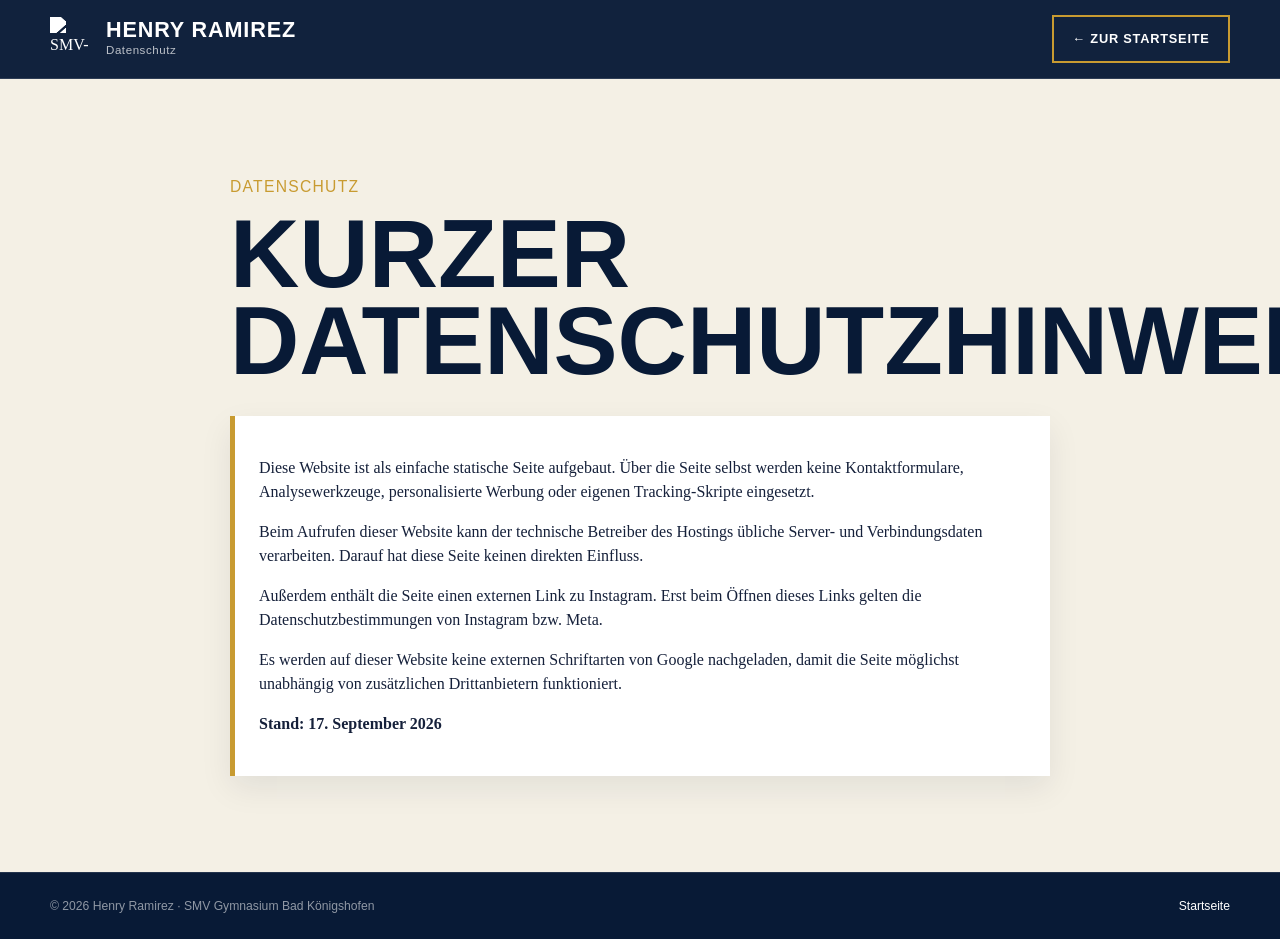
==== datenschutz.html @ b8ba14d7 "Add files via upload" ====
<!DOCTYPE html>
<html lang="de">
<head>
  <meta charset="UTF-8">
  <meta name="viewport" content="width=device-width, initial-scale=1.0">
  <meta name="description" content="Datenschutzhinweise für die Website von Henry Ramirez.">
  <title>Datenschutz | Henry Ramirez</title>
  <link rel="stylesheet" href="styles.css">
</head>
<body>
  <header class="site-header">
    <div class="header-inner">
      <a class="brand" href="index.html" aria-label="Zur Startseite">
        <img
          class="brand-logo"
          src="images/smv-logo.png"
          alt="SMV-Logo des Gymnasiums Bad Königshofen"
          width="52"
          height="52"
        >
        <span class="brand-copy">
          <strong>Henry Ramirez</strong>
          <small>Datenschutz</small>
        </span>
      </a>
      <a class="button button-outline" href="index.html" style="margin:0">← Zur Startseite</a>
    </div>
  </header>

  <main class="section" style="background:#f4f0e5; padding:6rem 0; min-height:70vh;">
    <div class="container" style="max-width:820px;">
      <p class="eyebrow">Datenschutz</p>
      <h1 style="margin:0; color:#081a36; font-family:Impact,Haettenschweiler,'Arial Narrow Bold',sans-serif; font-size:clamp(3.2rem,8vw,6rem); line-height:.9; text-transform:uppercase;">Kurzer Datenschutzhinweis</h1>

      <div style="margin-top:2rem; background:#fff; padding:1.5rem; border-left:5px solid #c89b31; box-shadow:0 12px 30px rgba(8,26,54,.08);">
        <p>Diese Website ist als einfache statische Seite aufgebaut. Über die Seite selbst werden keine Kontaktformulare, Analysewerkzeuge, personalisierte Werbung oder eigenen Tracking-Skripte eingesetzt.</p>
        <p>Beim Aufrufen dieser Website kann der technische Betreiber des Hostings übliche Server- und Verbindungsdaten verarbeiten. Darauf hat diese Seite keinen direkten Einfluss.</p>
        <p>Außerdem enthält die Seite einen externen Link zu Instagram. Erst beim Öffnen dieses Links gelten die Datenschutzbestimmungen von Instagram bzw. Meta.</p>
        <p>Es werden auf dieser Website keine externen Schriftarten von Google nachgeladen, damit die Seite möglichst unabhängig von zusätzlichen Drittanbietern funktioniert.</p>
        <p><strong>Stand: 17. September 2026</strong></p>
      </div>
    </div>
  </main>

  <footer class="site-footer">
    <div class="footer-bottom">
      <div class="container footer-bottom-inner">
        <p>&copy; 2026 Henry Ramirez · SMV Gymnasium Bad Königshofen</p>
        <a href="index.html">Startseite</a>
      </div>
    </div>
  </footer>
</body>
</html>
---- styles.css ----
:root {
  --navy: #081a36;
  --navy-2: #10284d;
  --cream: #f4f0e5;
  --cream-2: #ebe6d8;
  --gold: #c89b31;
  --gold-light: #d8b766;
  --white: #ffffff;
  --ink: #15203a;
  --muted: #626a78;
  --line: rgba(8, 26, 54, 0.13);
  --shadow: 0 18px 50px rgba(8, 26, 54, 0.13);
  --radius: 24px;
  --max-width: 1180px;
}

* {
  box-sizing: border-box;
}

html {
  scroll-behavior: smooth;
  scroll-padding-top: 84px;
}

body {
  margin: 0;
  color: var(--ink);
  background: var(--white);
  font-family: Georgia, "Times New Roman", serif;
  line-height: 1.5;
  overflow-x: hidden;
}

img {
  display: block;
  max-width: 100%;
}

a {
  color: inherit;
}

button,
input,
label {
  font: inherit;
}

.skip-link {
  position: fixed;
  left: 1rem;
  top: -4rem;
  z-index: 9999;
  padding: .65rem .9rem;
  background: var(--gold);
  color: var(--navy);
  text-decoration: none;
  font-weight: 700;
}

.skip-link:focus {
  top: 1rem;
}

.container {
  width: min(calc(100% - 2rem), var(--max-width));
  margin-inline: auto;
}

.section {
  position: relative;
  isolation: isolate;
}

/* ---------------- HEADER ---------------- */
.site-header {
  position: sticky;
  top: 0;
  z-index: 1000;
  border-bottom: 1px solid rgba(255, 255, 255, .12);
  background: rgba(8, 26, 54, .96);
  backdrop-filter: blur(10px);
}

.header-inner {
  width: min(calc(100% - 2rem), var(--max-width));
  min-height: 78px;
  margin-inline: auto;
  display: flex;
  align-items: center;
  justify-content: space-between;
  gap: 2rem;
}

.brand {
  display: inline-flex;
  align-items: center;
  gap: .75rem;
  color: var(--white);
  text-decoration: none;
  min-width: 0;
}

.brand-logo {
  width: 44px;
  height: 44px;
  object-fit: contain;
  filter: brightness(0) invert(1);
}

.brand-copy {
  display: grid;
  gap: .05rem;
}

.brand-copy strong {
  font-family: Impact, Haettenschweiler, "Arial Narrow Bold", sans-serif;
  font-size: 1.35rem;
  letter-spacing: .04em;
  text-transform: uppercase;
  line-height: 1;
}

.brand-copy small {
  color: rgba(255, 255, 255, .72);
  font-family: Arial, Helvetica, sans-serif;
  font-size: .72rem;
  letter-spacing: .05em;
}

.main-nav {
  display: flex;
  align-items: center;
  gap: .35rem;
}

.main-nav a {
  position: relative;
  padding: .6rem .8rem;
  color: rgba(255, 255, 255, .83);
  text-decoration: none;
  font-family: Arial, Helvetica, sans-serif;
  font-size: .86rem;
  font-weight: 700;
  letter-spacing: .04em;
  transition: color .2s ease;
}

.main-nav a::after {
  content: "";
  position: absolute;
  left: .8rem;
  right: .8rem;
  bottom: .35rem;
  height: 2px;
  background: var(--gold);
  transform: scaleX(0);
  transform-origin: left;
  transition: transform .2s ease;
}

.main-nav a:hover,
.main-nav a:focus-visible {
  color: var(--white);
}

.main-nav a:hover::after,
.main-nav a:focus-visible::after {
  transform: scaleX(1);
}

.nav-toggle,
.burger {
  display: none;
}

/* ---------------- HERO ---------------- */
.hero {
  min-height: 690px;
  display: grid;
  align-items: center;
  overflow: hidden;
  background: var(--white);
}

.hero::before {
  content: "";
  position: absolute;
  inset: 0 auto 0 0;
  width: 58%;
  background: var(--cream);
  clip-path: polygon(0 0, 78% 0, 100% 48%, 80% 100%, 0 100%);
  z-index: -1;
}

.hero-diagonal {
  position: absolute;
  right: -12vw;
  top: -18vh;
  width: 45vw;
  height: 75vw;
  max-width: 720px;
  max-height: 900px;
  border: 3px solid rgba(200, 155, 49, .55);
  transform: rotate(28deg);
  border-radius: 50%;
  z-index: -1;
  opacity: .42;
}

.hero-grid {
  min-height: 690px;
  display: grid;
  grid-template-columns: 1.05fr .95fr;
  align-items: center;
  gap: clamp(2rem, 6vw, 7rem);
  padding: 5.4rem 0 4rem;
}

.eyebrow,
.footer-kicker {
  margin: 0 0 .8rem;
  color: var(--gold);
  font-family: Impact, Haettenschweiler, "Arial Narrow Bold", sans-serif;
  font-size: .98rem;
  letter-spacing: .08em;
  text-transform: uppercase;
}

.hero h1 {
  margin: 0;
  max-width: 720px;
  color: var(--navy);
  font-family: Impact, Haettenschweiler, "Arial Narrow Bold", sans-serif;
  font-size: clamp(4rem, 8vw, 7.7rem);
  line-height: .87;
  letter-spacing: .015em;
  text-transform: uppercase;
}

.hero h1 span {
  display: inline-block;
  color: var(--navy-2);
  transform: translateX(.04em);
}

.hero-lead {
  max-width: 620px;
  margin: 1.5rem 0 0;
  font-size: clamp(1.04rem, 1.3vw, 1.2rem);
}

.hero-facts {
  display: flex;
  flex-wrap: wrap;
  gap: .6rem .9rem;
  margin-top: 1.55rem;
  font-family: Arial, Helvetica, sans-serif;
  font-size: .79rem;
  font-weight: 700;
  letter-spacing: .03em;
}

.hero-facts span {
  display: inline-flex;
  align-items: center;
  gap: .6rem;
}

.hero-facts span:not(:last-child)::after {
  content: "•";
  color: var(--gold);
}

.button {
  display: inline-flex;
  align-items: center;
  justify-content: center;
  gap: .8rem;
  min-height: 48px;
  margin-top: 1.8rem;
  padding: .75rem 1.15rem;
  border: 2px solid transparent;
  text-decoration: none;
  font-family: Arial, Helvetica, sans-serif;
  font-size: .8rem;
  font-weight: 800;
  letter-spacing: .06em;
  text-transform: uppercase;
  transition: transform .2s ease, box-shadow .2s ease, background-color .2s ease, color .2s ease;
}

.button span {
  font-size: 1.1rem;
  transition: transform .2s ease;
}

.button:hover {
  transform: translateY(-3px);
}

.button:hover span {
  transform: translateX(3px);
}

.button-gold {
  background: var(--gold);
  color: var(--navy);
  box-shadow: 10px 10px 0 var(--navy);
}

.button-gold:hover,
.button-gold:focus-visible {
  box-shadow: 6px 6px 0 var(--navy);
}

.hero-visual {
  display: grid;
  justify-items: center;
  gap: 1.5rem;
}

.portrait-frame {
  position: relative;
  width: min(430px, 92vw);
  aspect-ratio: 1 / 1;
  padding: 15px;
  border: 4px solid var(--gold);
  border-radius: 50%;
  background: var(--white);
  box-shadow: 0 0 0 8px rgba(200, 155, 49, .13), var(--shadow);
  overflow: hidden;
}

.portrait-frame img {
  width: 100%;
  height: 100%;
  object-fit: cover;
  border-radius: 50%;
  background: linear-gradient(145deg, var(--cream-2), var(--white));
}

.portrait-fallback {
  position: absolute;
  inset: 15px;
  display: grid;
  place-items: center;
  border-radius: 50%;
  background: radial-gradient(circle at 35% 35%, #ffffff 0 23%, var(--cream-2) 24% 100%);
  color: var(--navy);
  font-family: Impact, Haettenschweiler, "Arial Narrow Bold", sans-serif;
  font-size: clamp(2.2rem, 4vw, 3.6rem);
  line-height: .85;
  text-align: center;
  letter-spacing: .05em;
  text-transform: uppercase;
}

.portrait-frame:has(img) .portrait-fallback {
  opacity: 0;
  pointer-events: none;
}

.election-card {
  display: grid;
  gap: .15rem;
  width: min(360px, 86vw);
  padding: 1rem 1.2rem 1.05rem;
  background: var(--navy);
  color: var(--white);
  box-shadow: 12px 12px 0 var(--gold);
  transform: rotate(-1.1deg);
}

.election-label {
  color: var(--gold-light);
  font-family: Impact, Haettenschweiler, "Arial Narrow Bold", sans-serif;
  font-size: .95rem;
  letter-spacing: .08em;
  text-transform: uppercase;
}

.election-card strong {
  font-family: Impact, Haettenschweiler, "Arial Narrow Bold", sans-serif;
  font-size: clamp(1.15rem, 2vw, 1.55rem);
  letter-spacing: .02em;
  text-transform: uppercase;
}

/* ---------------- IDEAS ---------------- */
.ideas {
  background: #f2f2f0;
  padding: 6.4rem 0 6rem;
  overflow: hidden;
}

.ideas::before {
  content: "";
  position: absolute;
  left: -10%;
  bottom: 8%;
  width: 46%;
  height: 70%;
  background: var(--cream);
  clip-path: polygon(0 20%, 72% 0, 100% 34%, 78% 100%, 0 100%);
  opacity: .86;
  z-index: -1;
}

.section-heading {
  max-width: 760px;
  margin-bottom: 3.1rem;
}

.section-heading h2 {
  margin: 0;
  color: var(--navy);
  font-family: Impact, Haettenschweiler, "Arial Narrow Bold", sans-serif;
  font-size: clamp(3rem, 6vw, 5.6rem);
  line-height: .9;
  letter-spacing: .01em;
  text-transform: uppercase;
}

.section-heading > p:last-child {
  max-width: 700px;
  margin: 1.3rem 0 0;
  font-size: 1.06rem;
}

.ideas-grid {
  display: grid;
  grid-template-columns: repeat(3, 1fr);
  gap: 1.25rem;
}

.idea-card {
  position: relative;
  min-height: 320px;
  padding: 1.55rem 1.55rem 1.7rem;
  background: var(--white);
  border: 1px solid var(--line);
  box-shadow: 0 10px 28px rgba(8, 26, 54, .05);
  transition: transform .25s ease, box-shadow .25s ease, border-color .25s ease;
}

.idea-card:hover {
  transform: translateY(-8px);
  border-color: rgba(200, 155, 49, .7);
  box-shadow: 0 22px 42px rgba(8, 26, 54, .12);
}

.idea-number {
  color: var(--gold);
  font-family: Impact, Haettenschweiler, "Arial Narrow Bold", sans-serif;
  font-size: 2.6rem;
  line-height: 1;
  letter-spacing: .06em;
}

.idea-card h3 {
  margin: 1.25rem 0 .8rem;
  color: var(--navy);
  font-family: Impact, Haettenschweiler, "Arial Narrow Bold", sans-serif;
  font-size: 1.65rem;
  line-height: 1.02;
  letter-spacing: .015em;
  text-transform: uppercase;
}

.idea-card p {
  margin: 0;
  color: #454d5b;
}

.idea-line {
  display: block;
  width: 64px;
  height: 4px;
  margin-top: 1.65rem;
  background: var(--gold);
}

.ideas-note {
  display: flex;
  align-items: center;
  justify-content: space-between;
  gap: 2rem;
  margin-top: 1.5rem;
  padding: 1.35rem 1.5rem;
  background: var(--navy);
  color: var(--white);
  box-shadow: 12px 12px 0 var(--gold);
}

.ideas-note .eyebrow {
  margin-bottom: .25rem;
}

.ideas-note h3 {
  margin: 0;
  font-family: Impact, Haettenschweiler, "Arial Narrow Bold", sans-serif;
  font-size: 1.7rem;
  line-height: 1;
  letter-spacing: .02em;
  text-transform: uppercase;
}

.button-outline {
  margin: 0;
  border-color: var(--gold);
  color: var(--white);
  white-space: nowrap;
}

.button-outline:hover,
.button-outline:focus-visible {
  background: var(--gold);
  color: var(--navy);
}

/* ---------------- FOOTER ---------------- */
.site-footer {
  background: var(--navy);
  color: var(--white);
}

.footer-grid {
  display: grid;
  grid-template-columns: 1.2fr .9fr 1fr;
  gap: 2rem;
  padding: 3.1rem 0;
}

.footer-brand {
  display: flex;
  align-items: center;
  gap: 1rem;
}

.footer-mark {
  display: grid;
  place-items: center;
  width: 58px;
  height: 58px;
  border: 2px solid var(--gold);
  color: var(--gold);
  font-family: Impact, Haettenschweiler, "Arial Narrow Bold", sans-serif;
  letter-spacing: .06em;
}

.footer-brand strong,
.footer-brand span {
  display: block;
}

.footer-brand strong {
  font-family: Impact, Haettenschweiler, "Arial Narrow Bold", sans-serif;
  font-size: 1.55rem;
  text-transform: uppercase;
}

.footer-brand span {
  color: rgba(255, 255, 255, .68);
  font-size: .92rem;
}

.footer-kicker {
  margin-bottom: .65rem;
}

.instagram-link {
  display: inline-flex;
  align-items: center;
  gap: .7rem;
  text-decoration: none;
  transition: transform .2s ease, color .2s ease;
}

.instagram-link:hover {
  color: var(--gold-light);
  transform: translateX(3px);
}

.instagram-qr {
  width: 52px;
  height: 52px;
  flex: 0 0 52px;
  object-fit: cover;
  border: 2px solid var(--gold);
  background: var(--white);
  padding: 2px;
  transition: transform .2s ease;
}

.instagram-link:hover .instagram-qr {
  transform: scale(1.04);
}

.instagram-icon {
  display: grid;
  place-items: center;
  width: 40px;
  height: 40px;
  border: 2px solid currentColor;
  border-radius: 12px;
  font-family: Arial, Helvetica, sans-serif;
  font-size: 1.5rem;
}

.instagram-link strong,
.instagram-link small {
  display: block;
}

.instagram-link strong {
  font-family: Arial, Helvetica, sans-serif;
  font-size: .95rem;
  letter-spacing: .05em;
}

.instagram-link small {
  margin-top: .05rem;
  color: rgba(255, 255, 255, .58);
  font-family: Arial, Helvetica, sans-serif;
}

.footer-legal p {
  margin: 0 0 .7rem;
  color: rgba(255, 255, 255, .68);
  font-size: .85rem;
}

.footer-legal a {
  color: var(--gold-light);
  font-family: Arial, Helvetica, sans-serif;
  font-size: .83rem;
  font-weight: 700;
  text-underline-offset: 3px;
}

.footer-bottom {
  border-top: 1px solid rgba(255, 255, 255, .11);
}

.footer-bottom-inner {
  min-height: 66px;
  display: flex;
  align-items: center;
  justify-content: space-between;
  gap: 1rem;
  color: rgba(255, 255, 255, .55);
  font-family: Arial, Helvetica, sans-serif;
  font-size: .76rem;
}

.footer-bottom-inner p {
  margin: 0;
}

.footer-bottom-inner a {
  color: var(--white);
  text-decoration: none;
}

/* ---------------- MOTION ---------------- */
@keyframes fade-up {
  from { opacity: 0; transform: translateY(24px); }
  to { opacity: 1; transform: translateY(0); }
}

@keyframes fade-in {
  from { opacity: 0; transform: scale(.96); }
  to { opacity: 1; transform: scale(1); }
}

.reveal-up {
  animation: fade-up .7s cubic-bezier(.22, 1, .36, 1) both;
}

.reveal-in {
  animation: fade-in .85s cubic-bezier(.22, 1, .36, 1) .12s both;
}

.delay-1 { animation-delay: .08s; }
.delay-2 { animation-delay: .16s; }

:focus-visible {
  outline: 3px solid var(--gold-light);
  outline-offset: 3px;
}

@media (prefers-reduced-motion: reduce) {
  html { scroll-behavior: auto; }

  *,
  *::before,
  *::after {
    animation-duration: .001ms !important;
    animation-iteration-count: 1 !important;
    transition-duration: .001ms !important;
  }
}

/* ---------------- RESPONSIVE ---------------- */
@media (max-width: 980px) {
  .hero-grid {
    grid-template-columns: 1fr;
    padding-top: 4rem;
  }

  .hero-visual {
    justify-items: start;
  }

  .portrait-frame {
    width: min(380px, 78vw);
    align-self: center;
    margin-inline: auto;
  }

  .election-card {
    align-self: center;
    margin-inline: auto;
  }

  .ideas-grid {
    grid-template-columns: 1fr;
  }

  .idea-card {
    min-height: auto;
  }

  .footer-grid {
    grid-template-columns: 1fr 1fr;
  }

  .footer-legal {
    grid-column: 1 / -1;
    max-width: 720px;
  }
}

@media (max-width: 700px) {
  .header-inner {
    min-height: 72px;
  }

  .brand-copy small {
    display: none;
  }

  .burger {
    display: grid;
    gap: 5px;
    width: 44px;
    height: 44px;
    place-items: center;
    cursor: pointer;
  }

  .burger span {
    display: block;
    width: 23px;
    height: 2px;
    background: var(--white);
    transition: transform .2s ease, opacity .2s ease;
  }

  .nav-toggle:checked + .burger span:nth-child(1) {
    transform: translateY(7px) rotate(45deg);
  }

  .nav-toggle:checked + .burger span:nth-child(2) {
    opacity: 0;
  }

  .nav-toggle:checked + .burger span:nth-child(3) {
    transform: translateY(-7px) rotate(-45deg);
  }

  .main-nav {
    position: absolute;
    left: 1rem;
    right: 1rem;
    top: calc(100% + 8px);
    display: grid;
    gap: .25rem;
    padding: .55rem;
    background: var(--navy);
    border: 1px solid rgba(255, 255, 255, .12);
    box-shadow: 0 18px 36px rgba(8, 26, 54, .22);
    opacity: 0;
    pointer-events: none;
    transform: translateY(-8px);
    transition: opacity .2s ease, transform .2s ease;
  }

  .nav-toggle:checked ~ .main-nav {
    opacity: 1;
    pointer-events: auto;
    transform: translateY(0);
  }

  .main-nav a {
    padding: .85rem .9rem;
  }

  .hero {
    min-height: auto;
  }

  .hero::before {
    width: 84%;
    clip-path: polygon(0 0, 82% 0, 100% 24%, 88% 100%, 0 100%);
  }

  .hero-grid {
    min-height: auto;
    gap: 3rem;
    padding: 3.6rem 0 4.2rem;
  }

  .hero h1 {
    font-size: clamp(3.7rem, 18vw, 6rem);
  }

  .hero-facts {
    display: grid;
    gap: .3rem;
  }

  .hero-facts span:not(:last-child)::after {
    display: none;
  }

  .button-gold {
    box-shadow: 7px 7px 0 var(--navy);
  }

  .ideas {
    padding: 4.6rem 0;
  }

  .ideas-note {
    align-items: flex-start;
    flex-direction: column;
    box-shadow: 8px 8px 0 var(--gold);
  }

  .footer-grid {
    grid-template-columns: 1fr;
  }

  .footer-legal {
    grid-column: auto;
  }

  .footer-bottom-inner {
    align-items: flex-start;
    flex-direction: column;
    justify-content: center;
    padding: .8rem 0;
  }
}
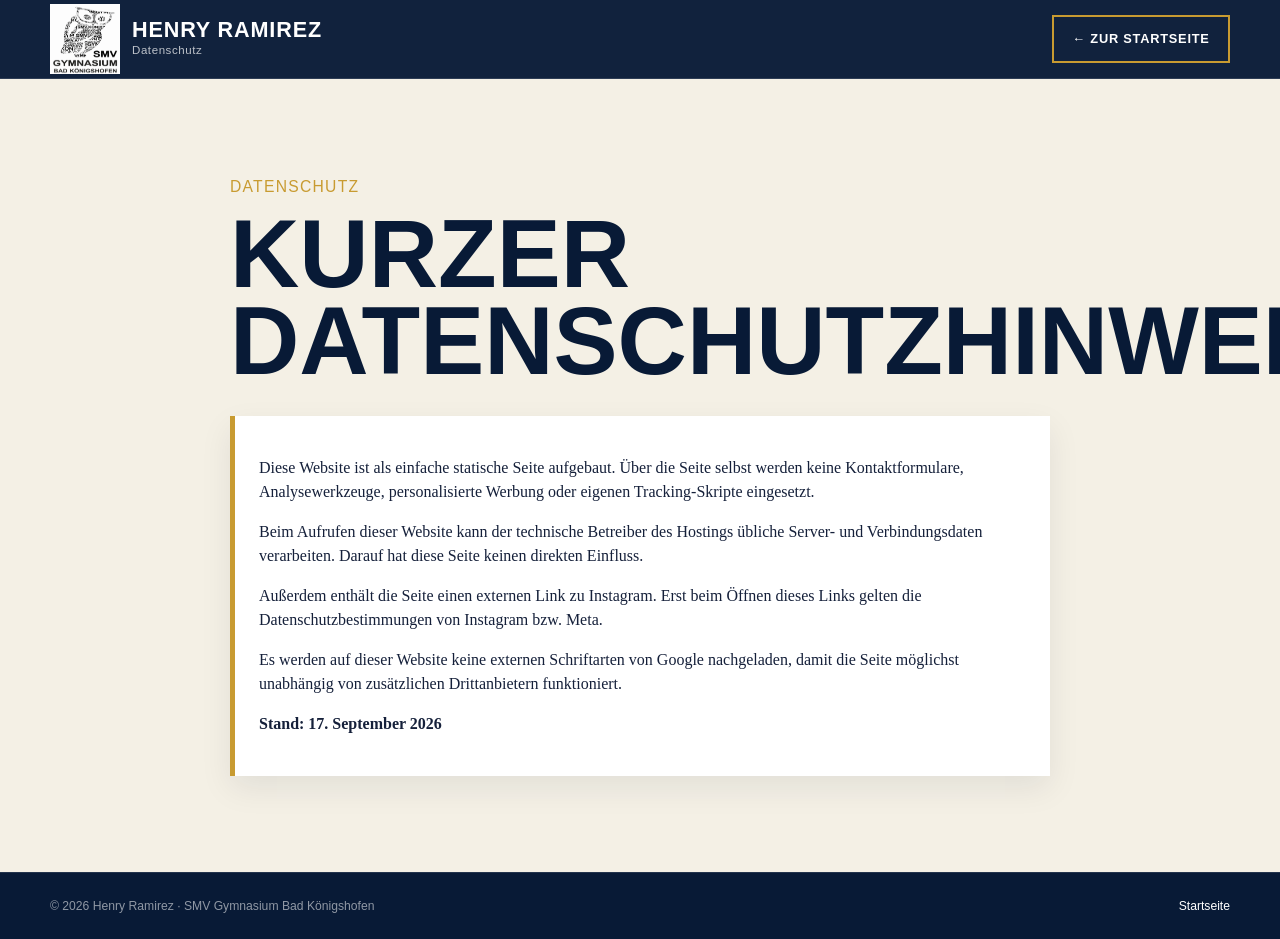
==== commit 5b05ffb6: "Update logo image source and dimensions" ====
--- a/datenschutz.html
+++ b/datenschutz.html
@@ -11,12 +11,11 @@
   <header class="site-header">
     <div class="header-inner">
       <a class="brand" href="index.html" aria-label="Zur Startseite">
-        <img
-          class="brand-logo"
-          src="images/smv-logo.png"
+       <img
+          src="11156.png"
           alt="SMV-Logo des Gymnasiums Bad Königshofen"
-          width="52"
-          height="52"
+          width="70"
+          height="70"
         >
         <span class="brand-copy">
           <strong>Henry Ramirez</strong>
--- a/styles.css
+++ b/styles.css
@@ -743,34 +743,111 @@
   }
 }
 
+/* =========================================================
+   MOBILE – RESPONSIVE LAYOUT
+   ========================================================= */
+
 @media (max-width: 700px) {
+
+  /* ---------- GRUNDLAYOUT ---------- */
+
+  html {
+    scroll-padding-top: 72px;
+  }
+
+  body {
+    overflow-x: hidden;
+  }
+
+  .container,
   .header-inner {
-    min-height: 72px;
+    width: 92%;
+    max-width: 100%;
+    margin-left: auto;
+    margin-right: auto;
+  }
+
+
+  /* =======================================================
+     HEADER
+     ======================================================= */
+
+  .site-header {
+    position: sticky;
+    top: 0;
+  }
+
+  .header-inner {
+    min-height: clamp(64px, 17vw, 76px);
+    gap: 3%;
+  }
+
+  .brand {
+    width: auto;
+    max-width: 82%;
+    gap: 3%;
+  }
+
+  .brand-logo {
+    width: clamp(34px, 10vw, 44px);
+    height: clamp(34px, 10vw, 44px);
+    flex-shrink: 0;
+  }
+
+  .brand-copy {
+    min-width: 0;
+  }
+
+  .brand-copy strong {
+    font-size: clamp(.9rem, 4vw, 1.25rem);
+    white-space: nowrap;
   }
 
   .brand-copy small {
     display: none;
   }
 
+
+  /* ---------- BURGER ---------- */
+
+  .nav-toggle,
   .burger {
+    display: block;
+  }
+
+  .nav-toggle {
+    position: absolute;
+    width: 1px;
+    height: 1px;
+    opacity: 0;
+    pointer-events: none;
+  }
+
+  .burger {
+    width: clamp(40px, 11vw, 48px);
+    height: clamp(40px, 11vw, 48px);
+    flex-shrink: 0;
+    cursor: pointer;
+
     display: grid;
-    gap: 5px;
-    width: 44px;
-    height: 44px;
     place-items: center;
-    cursor: pointer;
+    align-content: center;
+    gap: clamp(4px, 1.2vw, 6px);
   }
 
   .burger span {
     display: block;
-    width: 23px;
+    width: clamp(21px, 6.5vw, 27px);
     height: 2px;
     background: var(--white);
-    transition: transform .2s ease, opacity .2s ease;
+
+    transition:
+      transform .25s ease,
+      opacity .2s ease;
   }
 
   .nav-toggle:checked + .burger span:nth-child(1) {
-    transform: translateY(7px) rotate(45deg);
+    transform: translateY(clamp(6px, 1.8vw, 8px)) rotate(45deg);
   }
 
   .nav-toggle:checked + .burger span:nth-child(2) {
@@ -778,24 +855,36 @@
   }
 
   .nav-toggle:checked + .burger span:nth-child(3) {
-    transform: translateY(-7px) rotate(-45deg);
-  }
+    transform: translateY(clamp(-8px, -1.8vw, -6px)) rotate(-45deg);
+  }
+
+
+  /* ---------- MOBILE NAVIGATION ---------- */
 
   .main-nav {
     position: absolute;
-    left: 1rem;
-    right: 1rem;
-    top: calc(100% + 8px);
+
+    top: calc(100% + 1vw);
+    left: 4%;
+    right: 4%;
+
     display: grid;
-    gap: .25rem;
-    padding: .55rem;
+    gap: .2rem;
+
+    padding: 2%;
+
     background: var(--navy);
     border: 1px solid rgba(255, 255, 255, .12);
-    box-shadow: 0 18px 36px rgba(8, 26, 54, .22);
+    box-shadow: 0 4vw 10vw rgba(8, 26, 54, .25);
+
     opacity: 0;
     pointer-events: none;
-    transform: translateY(-8px);
-    transition: opacity .2s ease, transform .2s ease;
+
+    transform: translateY(-3vw);
+
+    transition:
+      opacity .25s ease,
+      transform .25s ease;
   }
 
   .nav-toggle:checked ~ .main-nav {
@@ -805,63 +894,531 @@
   }
 
   .main-nav a {
-    padding: .85rem .9rem;
-  }
+    padding: 3.5% 4%;
+    font-size: clamp(.78rem, 3.2vw, .92rem);
+  }
+
+
+  /* =======================================================
+     HERO
+     ======================================================= */
 
   .hero {
     min-height: auto;
   }
 
   .hero::before {
-    width: 84%;
-    clip-path: polygon(0 0, 82% 0, 100% 24%, 88% 100%, 0 100%);
+    width: 100%;
+    clip-path: polygon(
+      0 0,
+      88% 0,
+      100% 12%,
+      92% 100%,
+      0 100%
+    );
+  }
+
+  .hero-diagonal {
+    right: -30vw;
+    top: -5vh;
+
+    width: 70vw;
+    height: 105vw;
+
+    border-width: clamp(2px, .7vw, 4px);
+
+    opacity: .3;
   }
 
   .hero-grid {
+
+    /* Eine Spalte auf dem Handy */
+    grid-template-columns: 1fr;
+
     min-height: auto;
-    gap: 3rem;
-    padding: 3.6rem 0 4.2rem;
+
+    gap: clamp(2.2rem, 9vw, 4rem);
+
+    padding-top: clamp(2.5rem, 9vw, 4rem);
+    padding-bottom: clamp(3rem, 10vw, 5rem);
+  }
+
+
+  /* ---------- HERO TEXT ---------- */
+
+  .hero-content {
+    width: 100%;
+  }
+
+  .eyebrow {
+    margin-bottom: 2vw;
+    font-size: clamp(.72rem, 2.8vw, .95rem);
+    letter-spacing: .06em;
   }
 
   .hero h1 {
-    font-size: clamp(3.7rem, 18vw, 6rem);
+    width: 100%;
+    max-width: 100%;
+
+    /*
+       Schrift wächst mit der Bildschirmbreite,
+       bleibt aber innerhalb sinnvoller Grenzen.
+    */
+    font-size: clamp(3.1rem, 16vw, 5.7rem);
+
+    line-height: .86;
+    letter-spacing: .01em;
+  }
+
+  .hero-lead {
+    width: 100%;
+    max-width: 100%;
+
+    margin-top: clamp(1rem, 4vw, 1.5rem);
+
+    font-size: clamp(.92rem, 4vw, 1.15rem);
+    line-height: 1.5;
   }
 
   .hero-facts {
+
+    width: 100%;
+
     display: grid;
-    gap: .3rem;
+    grid-template-columns: 1fr;
+
+    gap: 1vw;
+
+    margin-top: clamp(1rem, 4vw, 1.6rem);
+
+    font-size: clamp(.68rem, 3vw, .82rem);
   }
 
   .hero-facts span:not(:last-child)::after {
     display: none;
   }
 
+
+  /* ---------- BUTTON ---------- */
+
+  .button {
+    width: 100%;
+    min-height: clamp(44px, 13vw, 54px);
+
+    margin-top: clamp(1.3rem, 5vw, 2rem);
+
+    padding:
+      3%
+      5%;
+
+    font-size: clamp(.7rem, 3vw, .82rem);
+
+    box-shadow: none;
+  }
+
   .button-gold {
-    box-shadow: 7px 7px 0 var(--navy);
-  }
+    box-shadow:
+      clamp(5px, 2vw, 8px)
+      clamp(5px, 2vw, 8px)
+      0
+      var(--navy);
+  }
+
+
+  /* =======================================================
+     HERO BILD
+     ======================================================= */
+
+  .hero-visual {
+    width: 100%;
+
+    display: grid;
+    justify-items: center;
+
+    gap: clamp(1rem, 5vw, 1.7rem);
+  }
+
+  .portrait-frame {
+
+    /*
+       78vw bedeutet:
+       Das Bild nimmt 78 % der Bildschirmbreite ein.
+       max-width verhindert, dass es auf größeren Handys
+       unnötig groß wird.
+    */
+    width: min(78vw, 350px);
+
+    padding: clamp(8px, 2.5vw, 14px);
+
+    border-width: clamp(2px, .9vw, 4px);
+
+    box-shadow:
+      0 0 0 clamp(4px, 1.7vw, 8px)
+      rgba(200, 155, 49, .13),
+      0 clamp(4vw, 8vw, 30px)
+      clamp(10vw, 15vw, 50px)
+      rgba(8, 26, 54, .12);
+  }
+
+  .portrait-fallback {
+    inset: clamp(8px, 2.5vw, 14px);
+
+    font-size: clamp(1.8rem, 8vw, 3.2rem);
+  }
+
+
+  /* ---------- WAHLTERMIN ---------- */
+
+  .election-card {
+
+    width: min(88vw, 350px);
+
+    padding:
+      clamp(.8rem, 3vw, 1rem)
+      clamp(1rem, 4vw, 1.3rem);
+
+    box-shadow:
+      clamp(6px, 2.5vw, 12px)
+      clamp(6px, 2.5vw, 12px)
+      0
+      var(--gold);
+  }
+
+  .election-label {
+    font-size: clamp(.72rem, 3vw, .95rem);
+  }
+
+  .election-card strong {
+    font-size: clamp(1rem, 4.5vw, 1.45rem);
+  }
+
+
+  /* =======================================================
+     ZIELE & IDEEN
+     ======================================================= */
 
   .ideas {
-    padding: 4.6rem 0;
-  }
+
+    padding:
+      clamp(3rem, 10vw, 5rem)
+      0
+      clamp(3.5rem, 11vw, 6rem);
+  }
+
+  .ideas::before {
+
+    left: -25%;
+    bottom: 5%;
+
+    width: 90%;
+    height: 55%;
+  }
+
+
+  /* ---------- ÜBERSCHRIFT ---------- */
+
+  .section-heading {
+
+    width: 100%;
+    max-width: 100%;
+
+    margin-bottom: clamp(1.8rem, 7vw, 3rem);
+  }
+
+  .section-heading h2 {
+
+    width: 100%;
+
+    font-size:
+      clamp(2.5rem, 12.5vw, 4.5rem);
+
+    line-height: .88;
+  }
+
+  .section-heading > p:last-child {
+
+    width: 100%;
+
+    margin-top: clamp(.9rem, 3.5vw, 1.4rem);
+
+    font-size: clamp(.92rem, 3.8vw, 1.05rem);
+    line-height: 1.5;
+  }
+
+
+  /* =======================================================
+     IDEEN-KARTEN
+     ======================================================= */
+
+  .ideas-grid {
+
+    width: 100%;
+
+    display: grid;
+
+    /*
+       1fr statt fixer Breiten:
+       nimmt immer den kompletten vorhandenen Platz ein.
+    */
+    grid-template-columns: minmax(0, 1fr);
+
+    gap: clamp(.8rem, 3vw, 1.25rem);
+  }
+
+  .idea-card {
+
+    width: 100%;
+    min-width: 0;
+    min-height: auto;
+
+    padding:
+      clamp(1rem, 5vw, 1.6rem);
+
+    border-radius: 0;
+
+    transition:
+      transform .25s ease,
+      box-shadow .25s ease,
+      border-color .25s ease;
+  }
+
+  /*
+     Auf Touchscreens kein dauerhaftes "Hover-Hochspringen".
+  */
+  .idea-card:hover {
+    transform: none;
+  }
+
+  .idea-number {
+    font-size: clamp(2rem, 9vw, 2.7rem);
+  }
+
+  .idea-card h3 {
+
+    margin-top: clamp(.9rem, 4vw, 1.3rem);
+
+    font-size:
+      clamp(1.25rem, 6vw, 1.7rem);
+
+    line-height: 1;
+  }
+
+  .idea-card p {
+
+    font-size:
+      clamp(.9rem, 3.8vw, 1rem);
+
+    line-height: 1.5;
+  }
+
+  .idea-line {
+
+    width: clamp(45px, 16vw, 65px);
+
+    height: clamp(3px, .9vw, 4px);
+
+    margin-top: clamp(1rem, 4vw, 1.6rem);
+  }
+
+
+  /* =======================================================
+     CTA
+     ======================================================= */
 
   .ideas-note {
+
+    width: 100%;
+
+    display: flex;
+    flex-direction: column;
+
+    align-items: stretch;
+
+    gap: clamp(1rem, 4vw, 1.5rem);
+
+    margin-top: clamp(1rem, 4vw, 1.5rem);
+
+    padding:
+      clamp(1rem, 5vw, 1.5rem);
+
+    box-shadow:
+      clamp(5px, 2vw, 9px)
+      clamp(5px, 2vw, 9px)
+      0
+      var(--gold);
+  }
+
+  .ideas-note h3 {
+
+    font-size:
+      clamp(1.25rem, 6vw, 1.7rem);
+  }
+
+  .button-outline {
+
+    width: 100%;
+    white-space: normal;
+  }
+
+
+  /* =======================================================
+     FOOTER
+     ======================================================= */
+
+  .footer-grid {
+
+    width: 92%;
+
+    grid-template-columns: minmax(0, 1fr);
+
+    gap: clamp(1.5rem, 7vw, 2.5rem);
+
+    padding:
+      clamp(2rem, 8vw, 3rem)
+      0;
+  }
+
+  .footer-brand {
+    width: 100%;
+    gap: clamp(.7rem, 3vw, 1rem);
+  }
+
+  .footer-mark {
+
+    width: clamp(46px, 15vw, 60px);
+    height: clamp(46px, 15vw, 60px);
+
+    flex-shrink: 0;
+
+    font-size: clamp(.8rem, 3vw, 1rem);
+  }
+
+  .footer-brand strong {
+    font-size:
+      clamp(1.15rem, 5vw, 1.5rem);
+  }
+
+  .footer-brand span {
+    font-size:
+      clamp(.75rem, 3.2vw, .92rem);
+  }
+
+
+  /* ---------- INSTAGRAM ---------- */
+
+  .instagram-link {
+
+    width: 100%;
+
+    min-width: 0;
+
+    gap: clamp(.5rem, 2.5vw, .8rem);
+  }
+
+  .instagram-qr {
+
+    width: clamp(42px, 14vw, 55px);
+    height: clamp(42px, 14vw, 55px);
+
+    flex: 0 0 clamp(42px, 14vw, 55px);
+  }
+
+  .instagram-icon {
+
+    width: clamp(34px, 11vw, 42px);
+    height: clamp(34px, 11vw, 42px);
+
+    border-radius: clamp(8px, 3vw, 12px);
+
+    font-size:
+      clamp(1.1rem, 5vw, 1.5rem);
+  }
+
+  .instagram-link strong {
+    font-size:
+      clamp(.78rem, 3.4vw, .95rem);
+  }
+
+
+  /* ---------- DATENSCHUTZ ---------- */
+
+  .footer-legal {
+
+    width: 100%;
+  }
+
+  .footer-legal p {
+
+    font-size:
+      clamp(.72rem, 3.1vw, .86rem);
+
+    line-height: 1.5;
+  }
+
+
+  /* ---------- COPYRIGHT ---------- */
+
+  .footer-bottom-inner {
+
+    width: 92%;
+
+    min-height: auto;
+
+    display: flex;
+    flex-direction: column;
+
     align-items: flex-start;
-    flex-direction: column;
-    box-shadow: 8px 8px 0 var(--gold);
-  }
-
-  .footer-grid {
-    grid-template-columns: 1fr;
-  }
-
-  .footer-legal {
-    grid-column: auto;
-  }
-
+    justify-content: center;
+
+    gap: 1vw;
+
+    padding:
+      clamp(.7rem, 3vw, 1rem)
+      0;
+  }
+
+  .footer-bottom-inner p {
+
+    font-size:
+      clamp(.65rem, 2.7vw, .78rem);
+
+    line-height: 1.4;
+  }
+
+  .footer-bottom-inner a {
+
+    font-size:
+      clamp(.7rem, 3vw, .82rem);
+  }
+}
+
+
+/* =========================================================
+   EXTRA: SEHR KLEINE HANDYS
+   ========================================================= */
+
+@media (max-width: 380px) {
+
+  .container,
+  .header-inner,
+  .footer-grid,
   .footer-bottom-inner {
-    align-items: flex-start;
-    flex-direction: column;
-    justify-content: center;
-    padding: .8rem 0;
-  }
-}
+    width: 94%;
+  }
+
+  .hero h1 {
+    font-size: clamp(2.8rem, 15vw, 4rem);
+  }
+
+  .section-heading h2 {
+    font-size: clamp(2.3rem, 12vw, 3.5rem);
+  }
+
+  .ideas-grid {
+    gap: 3vw;
+  }
+
+  .idea-card {
+    padding: 5vw;
+  }
+}
